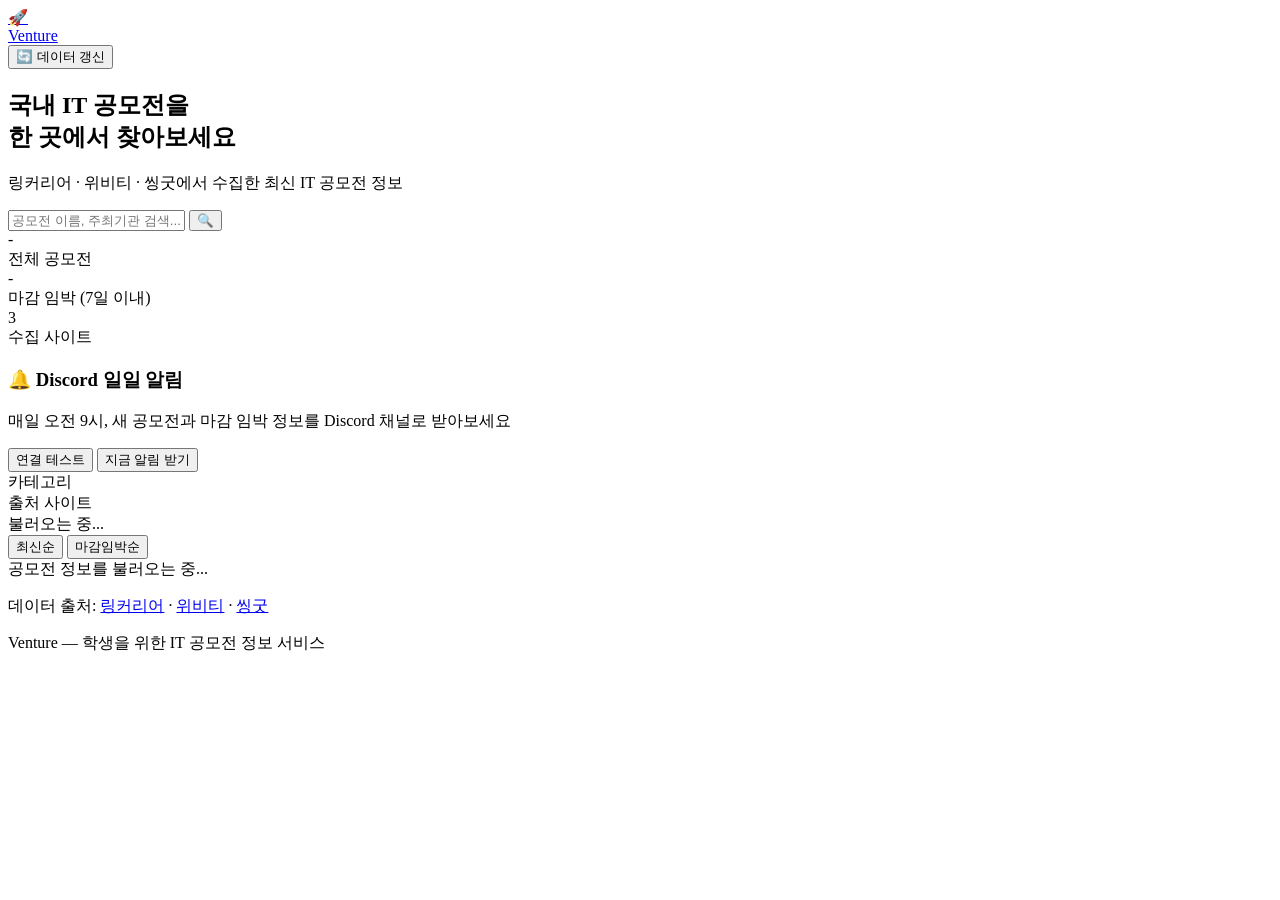
==== frontend/index.html @ e107cefe "feat: Venture IT 공모전 크롤러 초기 배포 - 링커리어, 위비티, 씽굿 크롤러 - 카테고리/정렬/출처 필터 - D-Day 뱃지, 마감임박순 정렬 - Discord 웹훅" ====
<!DOCTYPE html>
<html lang="ko">
<head>
  <meta charset="UTF-8" />
  <meta name="viewport" content="width=device-width, initial-scale=1.0" />
  <title>Venture — 국내 IT 공모전 한눈에 보기</title>
  <meta name="description" content="AI, 빅데이터, 앱개발, 웹개발 등 국내 IT 공모전을 한 곳에서! 링커리어, 위비티, 씽굿에서 수집한 최신 공모전 정보를 실시간으로 확인하세요." />
  <link rel="stylesheet" href="/static/css/style.css" />
  <link rel="preconnect" href="https://fonts.googleapis.com" />
  <link href="https://fonts.googleapis.com/css2?family=Noto+Sans+KR:wght@400;500;600;700;800&display=swap" rel="stylesheet" />
</head>
<body>

<!-- ── HEADER ── -->
<header class="header">
  <div class="header-inner">
    <a href="/" class="logo">
      <div class="logo-icon">🚀</div>
      <div class="logo-text">Ven<span>ture</span></div>
    </a>
    <div class="header-actions">
      <button class="btn-header" onclick="refreshData()">🔄 데이터 갱신</button>
    </div>
  </div>
</header>

<!-- ── HERO ── -->
<section class="hero">
  <h1>국내 IT 공모전을<br /><span>한 곳에서</span> 찾아보세요</h1>
  <p>링커리어 · 위비티 · 씽굿에서 수집한 최신 IT 공모전 정보</p>

  <div class="search-box">
    <input type="text" id="searchInput" placeholder="공모전 이름, 주최기관 검색..." />
    <button id="searchBtn">🔍</button>
  </div>

  <div class="hero-stats">
    <div class="stat-item">
      <div class="stat-num" id="statTotal">-</div>
      <div class="stat-label">전체 공모전</div>
    </div>
    <div class="stat-item">
      <div class="stat-num" id="statClosing">-</div>
      <div class="stat-label">마감 임박 (7일 이내)</div>
    </div>
    <div class="stat-item">
      <div class="stat-num">3</div>
      <div class="stat-label">수집 사이트</div>
    </div>
  </div>
</section>

<!-- ── MAIN ── -->
<main class="main">

  <!-- Discord 패널 -->
  <div class="discord-panel">
    <div>
      <h3>🔔 Discord 일일 알림</h3>
      <p>매일 오전 9시, 새 공모전과 마감 임박 정보를 Discord 채널로 받아보세요</p>
    </div>
    <div class="discord-actions">
      <button class="btn-discord" onclick="discordTest()">연결 테스트</button>
      <button class="btn-discord filled" onclick="discordNotify()">지금 알림 받기</button>
    </div>
  </div>

  <!-- 카테고리 탭 -->
  <div class="section-label">카테고리</div>
  <div class="category-tabs" id="categoryTabs">
    <!-- JS 로드 -->
  </div>

  <!-- 출처 필터 -->
  <div class="section-label">출처 사이트</div>
  <div class="source-filters" id="sourceFilters">
    <!-- JS 로드 -->
  </div>

  <!-- 툴바 -->
  <div class="toolbar">
    <div class="result-count" id="resultCount">불러오는 중...</div>
    <div class="sort-bar">
      <button class="sort-btn active" data-sort="latest" onclick="setSort('latest')">최신순</button>
      <button class="sort-btn" data-sort="deadline" onclick="setSort('deadline')">마감임박순</button>
    </div>
  </div>

  <!-- 공모전 그리드 -->
  <div class="grid" id="grid">
    <div class="loading" style="grid-column:1/-1">
      <div class="spinner"></div>
      공모전 정보를 불러오는 중...
    </div>
  </div>

</main>

<!-- ── FOOTER ── -->
<footer class="footer">
  <p>
    데이터 출처:
    <a href="https://linkareer.com/list/contest" target="_blank" rel="noopener">링커리어</a> ·
    <a href="https://www.wevity.com" target="_blank" rel="noopener">위비티</a> ·
    <a href="https://www.thinkgood.co.kr" target="_blank" rel="noopener">씽굿</a>
  </p>
  <p style="margin-top:8px;">Venture — 학생을 위한 IT 공모전 정보 서비스</p>
</footer>

<!-- 토스트 -->
<div id="toast"></div>

<script src="/static/js/app.js"></script>
</body>
</html>
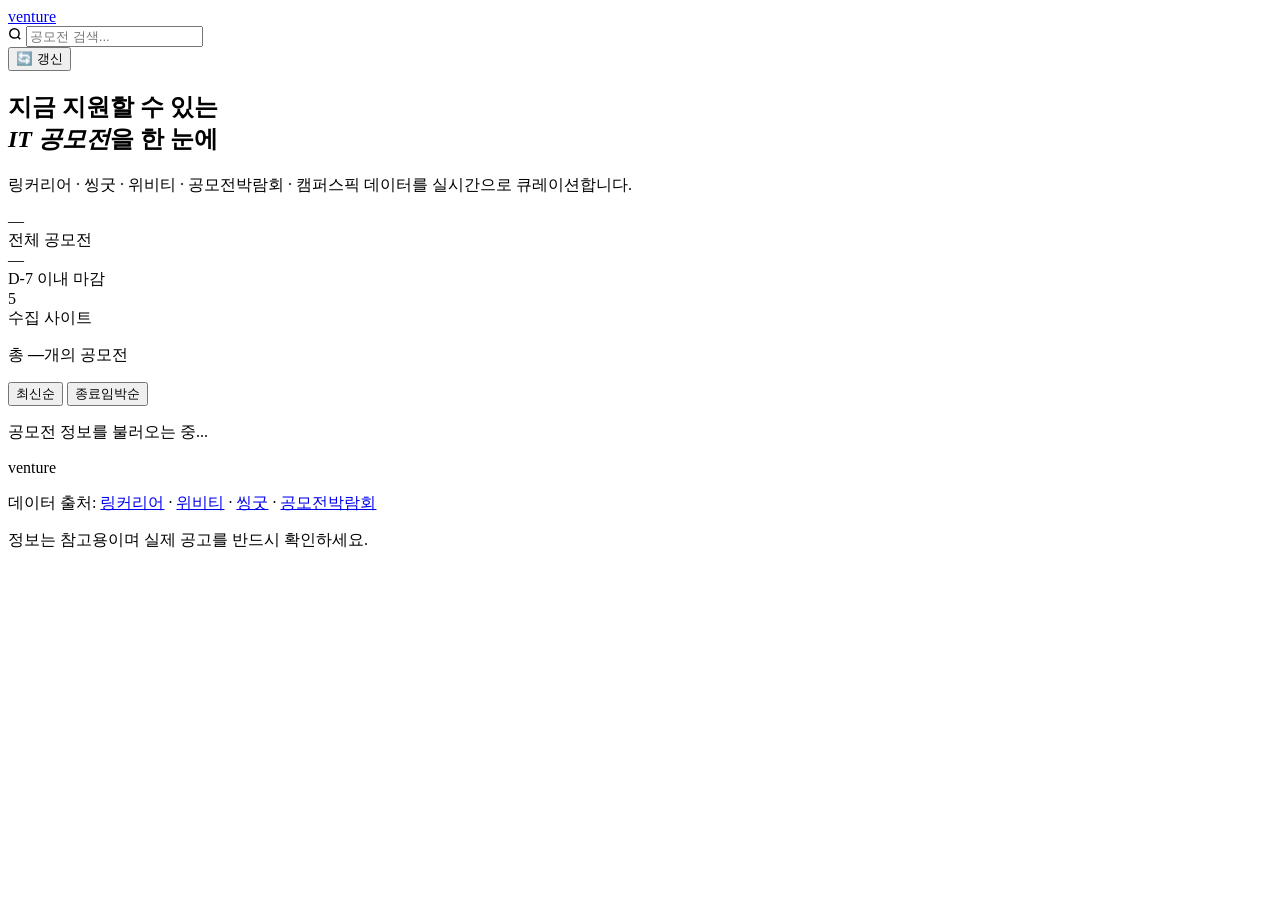
==== commit f12789b7: "feat: venture 디자인 적용 및 배포 파이프라인 업데이트 - docs/index.html: 다크테마 한 줄 리스트 venture UI로 교체 - export_json.py" ====
--- a/frontend/index.html
+++ b/frontend/index.html
@@ -3,8 +3,8 @@
 <head>
   <meta charset="UTF-8" />
   <meta name="viewport" content="width=device-width, initial-scale=1.0" />
-  <title>Venture — 국내 IT 공모전 한눈에 보기</title>
-  <meta name="description" content="AI, 빅데이터, 앱개발, 웹개발 등 국내 IT 공모전을 한 곳에서! 링커리어, 위비티, 씽굿에서 수집한 최신 공모전 정보를 실시간으로 확인하세요." />
+  <title>venture — IT 공모전 큐레이션</title>
+  <meta name="description" content="AI, 빅데이터, 앱개발 등 국내 IT 공모전을 한 곳에서! 링커리어, 위비티, 씽굿에서 실시간 수집." />
   <link rel="stylesheet" href="/static/css/style.css" />
   <link rel="preconnect" href="https://fonts.googleapis.com" />
   <link href="https://fonts.googleapis.com/css2?family=Noto+Sans+KR:wght@400;500;600;700;800&display=swap" rel="stylesheet" />
@@ -14,100 +14,69 @@
 <!-- ── HEADER ── -->
 <header class="header">
   <div class="header-inner">
-    <a href="/" class="logo">
-      <div class="logo-icon">🚀</div>
-      <div class="logo-text">Ven<span>ture</span></div>
-    </a>
-    <div class="header-actions">
-      <button class="btn-header" onclick="refreshData()">🔄 데이터 갱신</button>
+    <a href="/" class="logo">venture</a>
+    <div class="header-right">
+      <div class="search-wrap">
+        <svg width="14" height="14" fill="none" viewBox="0 0 24 24" stroke="currentColor" stroke-width="2.5">
+          <circle cx="11" cy="11" r="8"/><path d="M21 21l-4.35-4.35"/>
+        </svg>
+        <input type="text" id="searchInput" placeholder="공모전 검색..." />
+      </div>
+      <button class="btn-refresh" onclick="refreshData()">🔄 갱신</button>
     </div>
   </div>
 </header>
 
 <!-- ── HERO ── -->
 <section class="hero">
-  <h1>국내 IT 공모전을<br /><span>한 곳에서</span> 찾아보세요</h1>
-  <p>링커리어 · 위비티 · 씽굿에서 수집한 최신 IT 공모전 정보</p>
-
-  <div class="search-box">
-    <input type="text" id="searchInput" placeholder="공모전 이름, 주최기관 검색..." />
-    <button id="searchBtn">🔍</button>
-  </div>
-
+  <h1>지금 지원할 수 있는<br /><em>IT 공모전</em>을 한 눈에</h1>
+  <p>링커리어 · 씽굿 · 위비티 · 공모전박람회 · 캠퍼스픽 데이터를 실시간으로 큐레이션합니다.</p>
   <div class="hero-stats">
-    <div class="stat-item">
-      <div class="stat-num" id="statTotal">-</div>
-      <div class="stat-label">전체 공모전</div>
-    </div>
-    <div class="stat-item">
-      <div class="stat-num" id="statClosing">-</div>
-      <div class="stat-label">마감 임박 (7일 이내)</div>
-    </div>
-    <div class="stat-item">
-      <div class="stat-num">3</div>
-      <div class="stat-label">수집 사이트</div>
-    </div>
+    <div class="stat"><div class="stat-num" id="statTotal">—</div><div class="stat-label">전체 공모전</div></div>
+    <div class="stat"><div class="stat-num" id="statClosing">—</div><div class="stat-label">D-7 이내 마감</div></div>
+    <div class="stat"><div class="stat-num" id="statSites">5</div><div class="stat-label">수집 사이트</div></div>
   </div>
 </section>
 
-<!-- ── MAIN ── -->
-<main class="main">
+<!-- ── CATEGORY BAR ── -->
+<div class="cat-bar" id="catBar">
+  <!-- JS로 동적 생성 -->
+</div>
 
-  <!-- Discord 패널 -->
-  <div class="discord-panel">
-    <div>
-      <h3>🔔 Discord 일일 알림</h3>
-      <p>매일 오전 9시, 새 공모전과 마감 임박 정보를 Discord 채널로 받아보세요</p>
-    </div>
-    <div class="discord-actions">
-      <button class="btn-discord" onclick="discordTest()">연결 테스트</button>
-      <button class="btn-discord filled" onclick="discordNotify()">지금 알림 받기</button>
-    </div>
+<!-- ── SOURCE CHIPS ── -->
+<div class="source-row" id="sourceRow">
+  <!-- JS로 동적 생성 -->
+</div>
+
+<!-- ── TOOLBAR ── -->
+<div class="toolbar">
+  <p class="result-count">총 <strong id="resultCount">—</strong>개의 공모전</p>
+  <div class="sort-group">
+    <button class="sort-btn active" data-sort="latest" onclick="setSort('latest', this)">최신순</button>
+    <button class="sort-btn" data-sort="deadline" onclick="setSort('deadline', this)">종료임박순</button>
   </div>
+</div>
 
-  <!-- 카테고리 탭 -->
-  <div class="section-label">카테고리</div>
-  <div class="category-tabs" id="categoryTabs">
-    <!-- JS 로드 -->
+<!-- ── LIST ── -->
+<div class="list-wrap" id="listWrap">
+  <div class="loading">
+    <div class="spinner"></div>
+    <p>공모전 정보를 불러오는 중...</p>
   </div>
-
-  <!-- 출처 필터 -->
-  <div class="section-label">출처 사이트</div>
-  <div class="source-filters" id="sourceFilters">
-    <!-- JS 로드 -->
-  </div>
-
-  <!-- 툴바 -->
-  <div class="toolbar">
-    <div class="result-count" id="resultCount">불러오는 중...</div>
-    <div class="sort-bar">
-      <button class="sort-btn active" data-sort="latest" onclick="setSort('latest')">최신순</button>
-      <button class="sort-btn" data-sort="deadline" onclick="setSort('deadline')">마감임박순</button>
-    </div>
-  </div>
-
-  <!-- 공모전 그리드 -->
-  <div class="grid" id="grid">
-    <div class="loading" style="grid-column:1/-1">
-      <div class="spinner"></div>
-      공모전 정보를 불러오는 중...
-    </div>
-  </div>
-
-</main>
+</div>
 
 <!-- ── FOOTER ── -->
 <footer class="footer">
-  <p>
-    데이터 출처:
-    <a href="https://linkareer.com/list/contest" target="_blank" rel="noopener">링커리어</a> ·
-    <a href="https://www.wevity.com" target="_blank" rel="noopener">위비티</a> ·
-    <a href="https://www.thinkgood.co.kr" target="_blank" rel="noopener">씽굿</a>
+  <div class="footer-logo">venture</div>
+  <p>데이터 출처:
+    <a href="https://linkareer.com/list/contest" target="_blank">링커리어</a> ·
+    <a href="https://www.wevity.com" target="_blank">위비티</a> ·
+    <a href="https://www.thinkgood.co.kr" target="_blank">씽굿</a> ·
+    <a href="https://www.contestkorea.com" target="_blank">공모전박람회</a>
   </p>
-  <p style="margin-top:8px;">Venture — 학생을 위한 IT 공모전 정보 서비스</p>
+  <p>정보는 참고용이며 실제 공고를 반드시 확인하세요.</p>
 </footer>
 
-<!-- 토스트 -->
 <div id="toast"></div>
 
 <script src="/static/js/app.js"></script>
